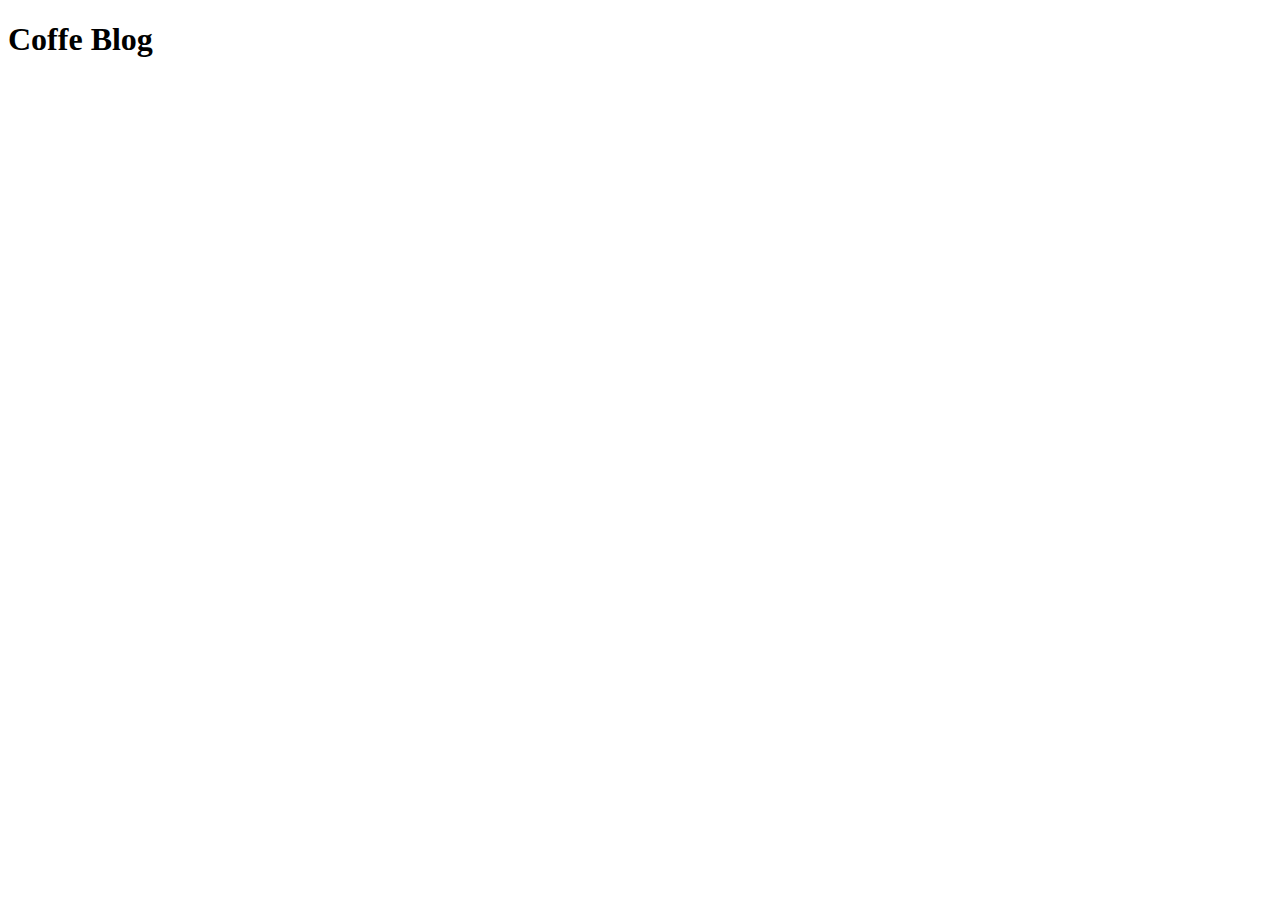
==== index.html @ 25b84c9d "Creting new project" ====
<!DOCTYPE html>
<html lang="es" dir="ltr">
  <head>
    <meta charset="utf-8">
    <meta name="viewport" content="width=device-width, initial-scale=1.0">
    <title>Coffe Blog</title>
    <link href="https://fonts.googleapis.com/css?family=Lato:300,400,700,900&display=swap" rel="stylesheet">
    <link rel="stylesheet" href="css/normalize.css">
    <link rel="stylesheet" href="css/style.css">
  </head>
  <body>
<h1>Coffe Blog</h1>
  </body>
</html>
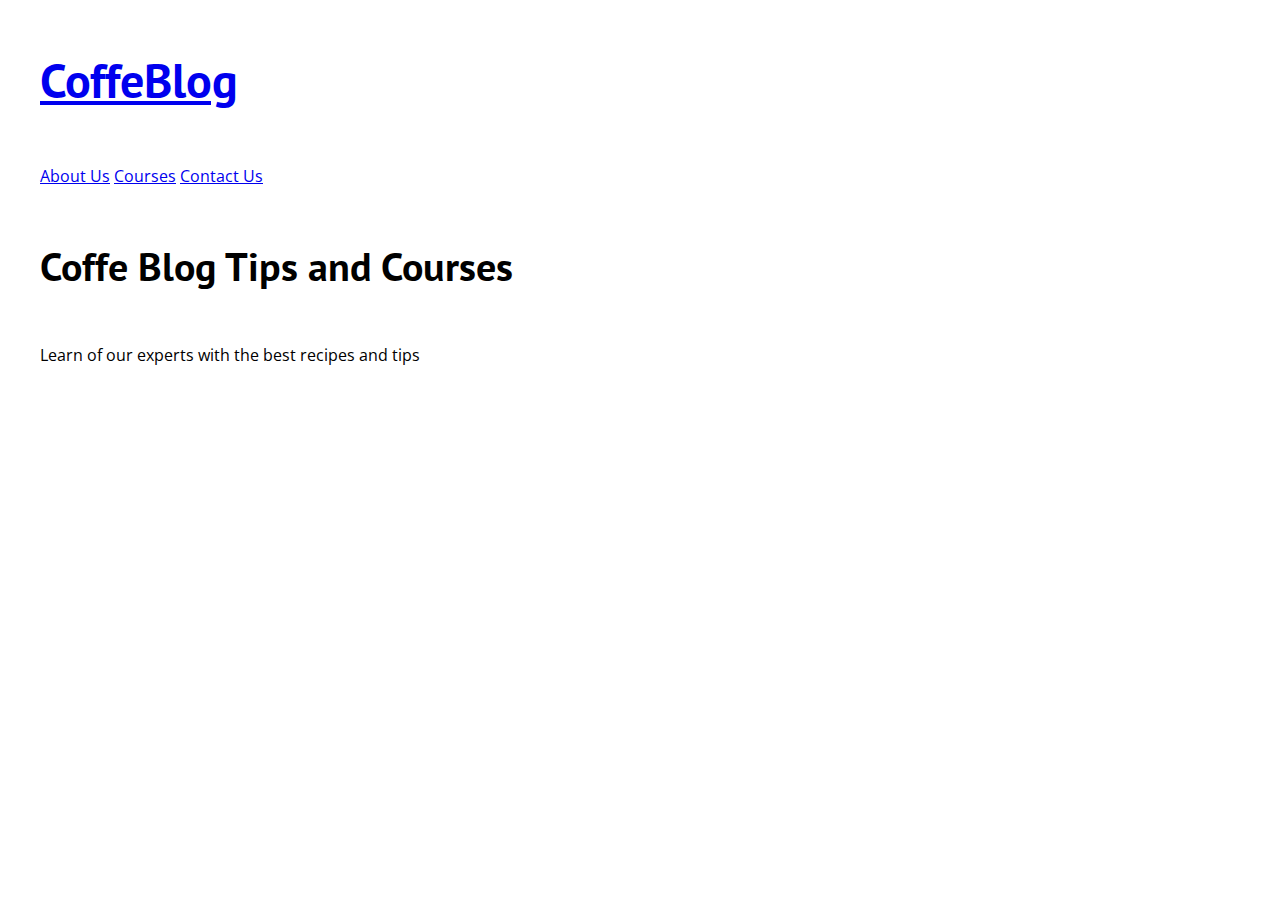
==== commit 03995466: "First steps" ====
--- a/index.html
+++ b/index.html
@@ -4,11 +4,29 @@
     <meta charset="utf-8">
     <meta name="viewport" content="width=device-width, initial-scale=1.0">
     <title>Coffe Blog</title>
-    <link href="https://fonts.googleapis.com/css?family=Lato:300,400,700,900&display=swap" rel="stylesheet">
+    <link href="https://fonts.googleapis.com/css?family=Open+Sans|PT+Sans:400,700&display=swap" rel="stylesheet">
     <link rel="stylesheet" href="css/normalize.css">
     <link rel="stylesheet" href="css/style.css">
   </head>
   <body>
-<h1>Coffe Blog</h1>
+    <header class="site-header">
+      <div class="contenedor">
+        <div class="main-bar">
+          <a href="#">
+            <h1><span>Coffe</span>Blog</h1>
+          </a>
+          <nav class="navegacion">
+            <a href="about.html">About Us</a>
+            <a href="courses.html">Courses</a>
+            <a href="contact.html">Contact Us</a>
+          </nav>
+        </div><!--Ending Bar-->
+        <div class="text-header">
+          <h2>Coffe Blog Tips and Courses</h2>
+          <p>Learn of our experts with the best recipes and tips</p>
+        </div>
+      </div><!--Ending Container-->
+    </header>
+
   </body>
 </html>
--- a/css/style.css
+++ b/css/style.css
@@ -0,0 +1,66 @@
+html{
+  box-sizing: border-box;
+  font-size: 62.5%;/**1rem = 10px**/
+}
+*, *:before, *:after{
+  box-sizing: inherit;
+}
+body{
+  font-family: 'Open Sans', sans-serif;
+  font-size: 1.6rem;
+  line-height: 2;
+}
+/** Globales **/
+.contenedor{
+  max-width: 120rem;
+  margin:0 auto;
+}
+h1, h2, h3, h4, h5, h6{
+  font-family:'PT Sans', sans-serif;
+  line-height: 2;
+}
+
+h1{
+  font-size: 4.8rem;
+}
+h2{
+  font-size: 4rem;
+}
+h3{
+  font-size: 3.2rem;
+}
+h4{
+  font-size: 2.8rem;
+}
+h5{
+  font-size: 2rem;
+}
+h6{
+  font-size: 1.8rem;
+}
+img{
+  max-width: 100%;
+}
+
+/** Utilidades **/
+.txt_center{
+  text-align: center;
+}
+.fnt_w300{
+  font-weight: 300;
+}
+.fnt_w400{
+  font-weight: 400;
+}
+.fnt_w700{
+  font-weight: 700;
+}
+.txt_white{
+  color:#ffff;
+}
+.txt_black{
+  color:#000000;
+}
+.txt_upper{
+  text-transform: uppercase;
+}
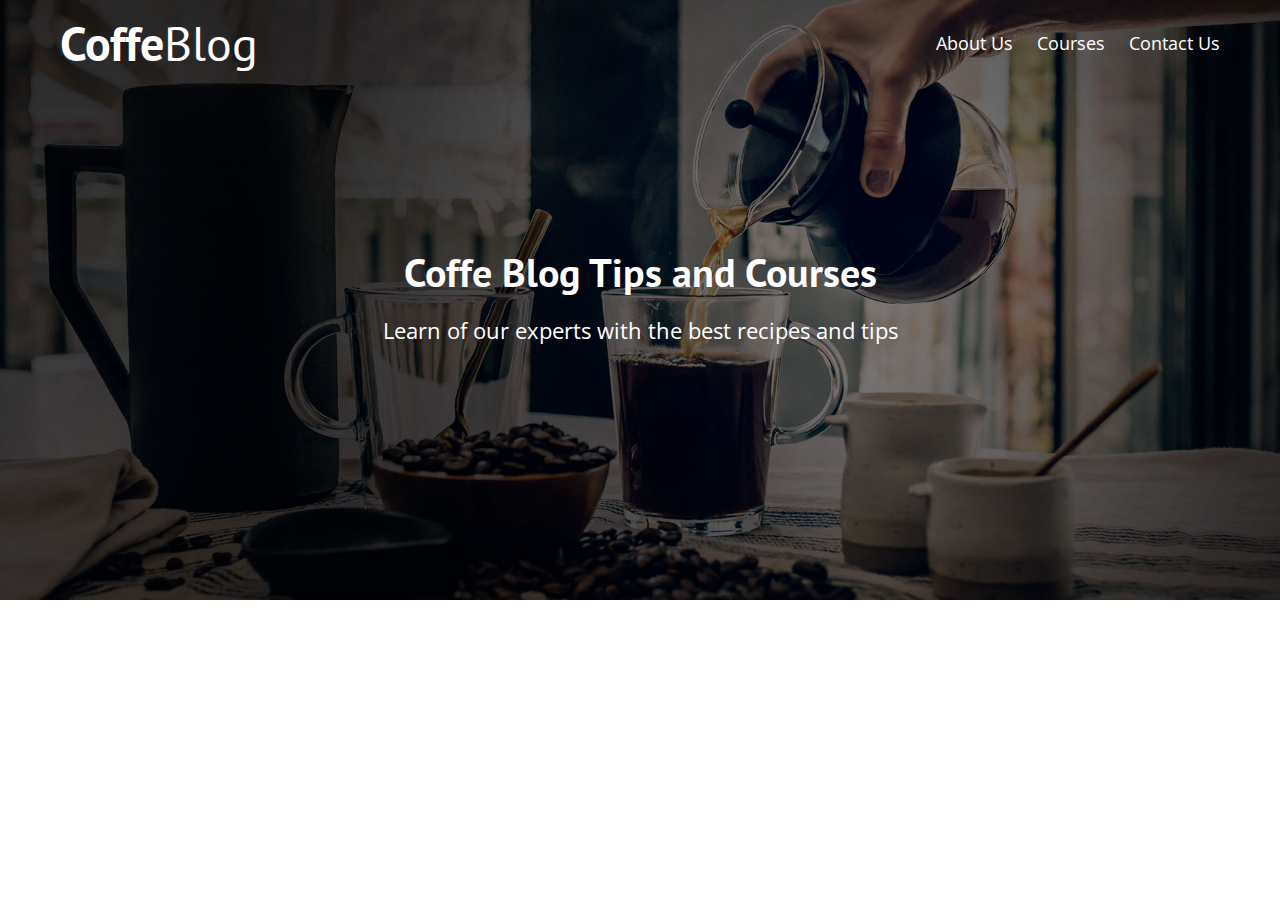
==== commit 18062a80: "Finish the last part of the header" ====
--- a/index.html
+++ b/index.html
@@ -13,17 +13,17 @@
       <div class="contenedor">
         <div class="main-bar">
           <a href="#">
-            <h1><span>Coffe</span>Blog</h1>
+            <h1 class="txt_white margin-zero txt_center fnt_w400"><span>Coffe</span>Blog</h1>
           </a>
-          <nav class="navegacion">
+          <nav class="navegacion txt_white txt_center">
             <a href="about.html">About Us</a>
             <a href="courses.html">Courses</a>
             <a href="contact.html">Contact Us</a>
           </nav>
         </div><!--Ending Bar-->
-        <div class="text-header">
-          <h2>Coffe Blog Tips and Courses</h2>
-          <p>Learn of our experts with the best recipes and tips</p>
+        <div class="text-header txt_center">
+          <h2 class="txt_white margin-zero">Coffe Blog Tips and Courses</h2>
+          <p class="txt_white margin-zero">Learn of our experts with the best recipes and tips</p>
         </div>
       </div><!--Ending Container-->
     </header>
--- a/css/style.css
+++ b/css/style.css
@@ -17,7 +17,8 @@
 }
 h1, h2, h3, h4, h5, h6{
   font-family:'PT Sans', sans-serif;
-  line-height: 2;
+  line-height: 1.8;
+  margin-top:0;
 }
 
 h1{
@@ -40,6 +41,9 @@
 }
 img{
   max-width: 100%;
+}
+a{
+  text-decoration: none;
 }
 
 /** Utilidades **/
@@ -64,3 +68,58 @@
 .txt_upper{
   text-transform: uppercase;
 }
+.margin-zero{
+  margin:0;
+}
+
+
+/*Header*/
+@media (min-width:700px) {
+  .main-bar{
+    display: flex;
+    justify-content: space-between;
+    align-items: center;
+    padding: 0 2rem;
+  }
+}
+
+.site-header{
+  background-image: url('../img/banner.jpg');
+  background-size: cover;
+  background-repeat: no-repeat;
+  background-position: center center;
+  height: 60rem;
+}
+.site-header h1 span{
+  font-weight: 700;
+}
+
+/*Navegacion*/
+.navegacion a{
+  color:#ffffff;
+  display: block;
+  font-size: 1.8rem;
+}
+@media (min-width:700px){
+ .navegacion a{
+   display: inline;
+   margin-right: 2rem;
+ }
+ .navegacion a:last-of-type{
+   margin-right: 0;
+ }
+}
+
+/*Header text*/
+.text-header{
+  margin:5rem 3rem 0;
+
+}
+.text-header p{
+  font-size: 2.2rem;
+}
+ @media (min-width: 700px) {
+  .text-header{
+    margin-top: 15rem;
+  }
+}
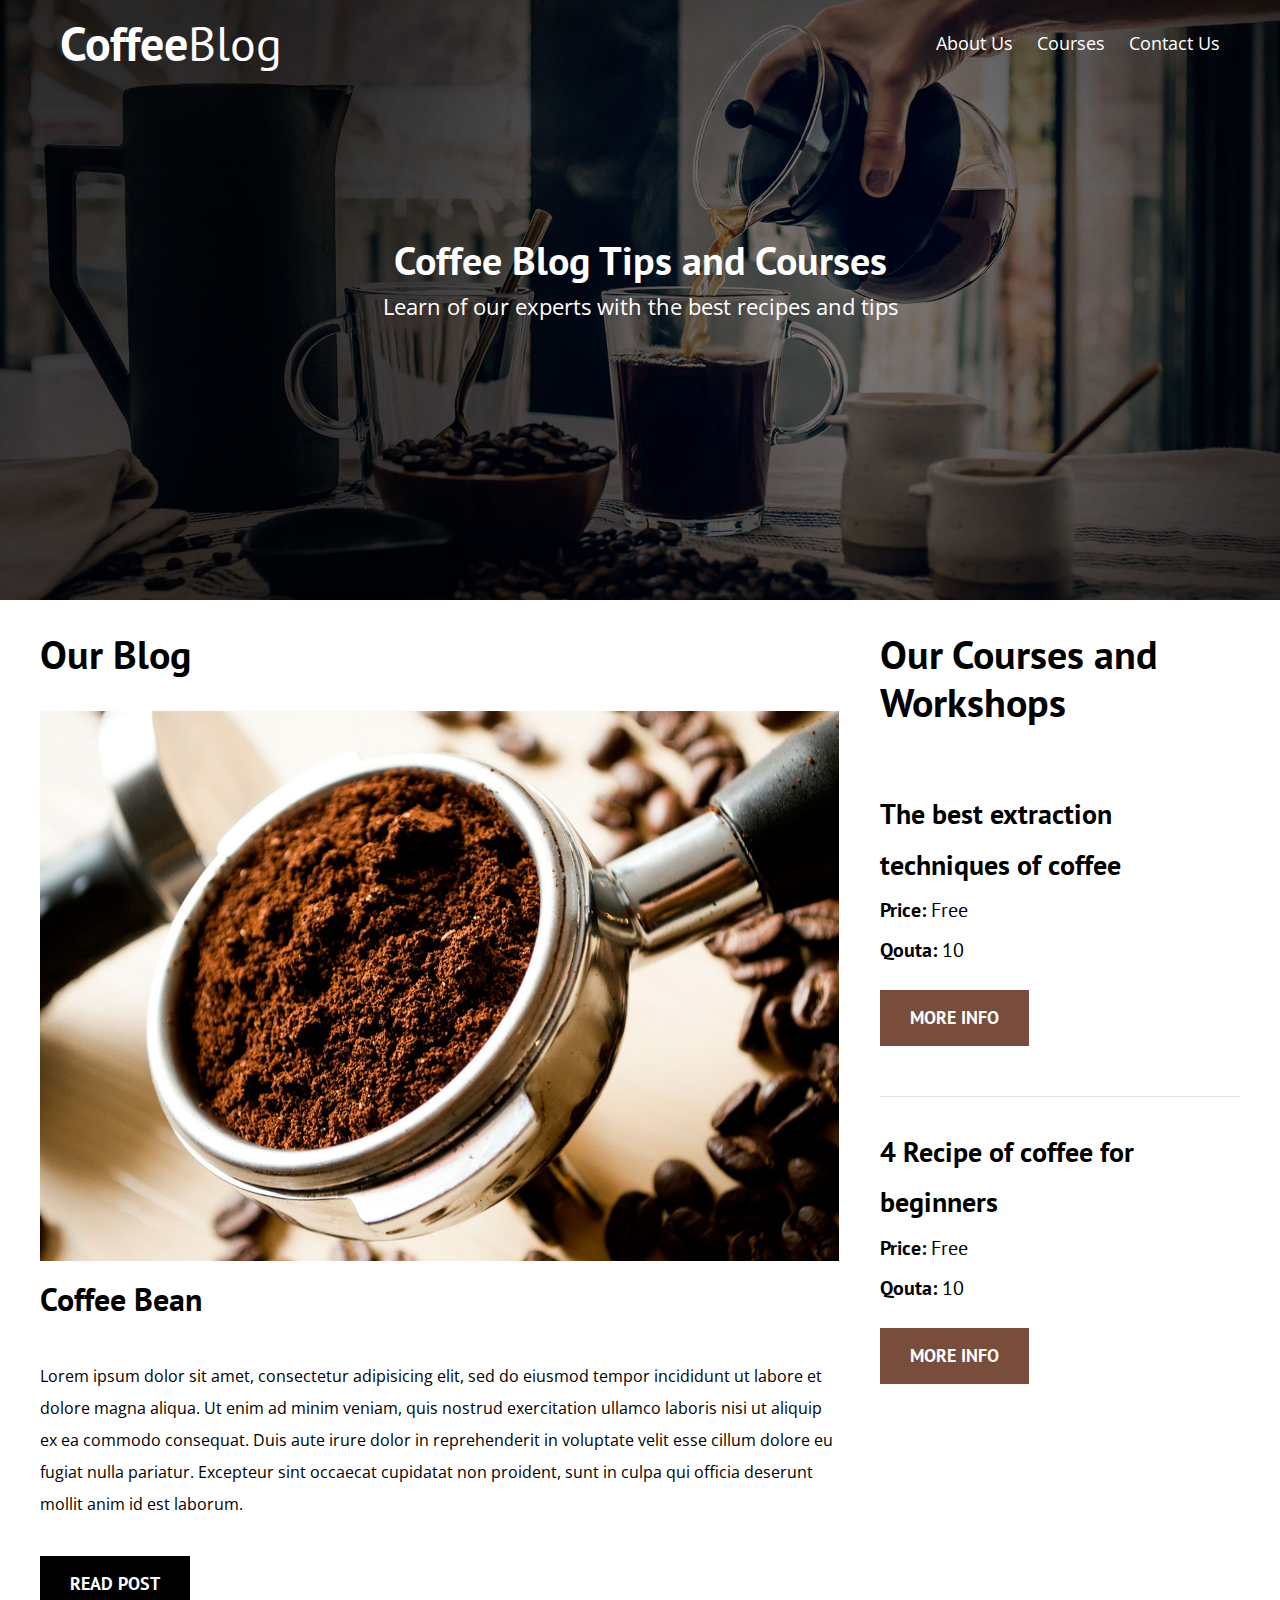
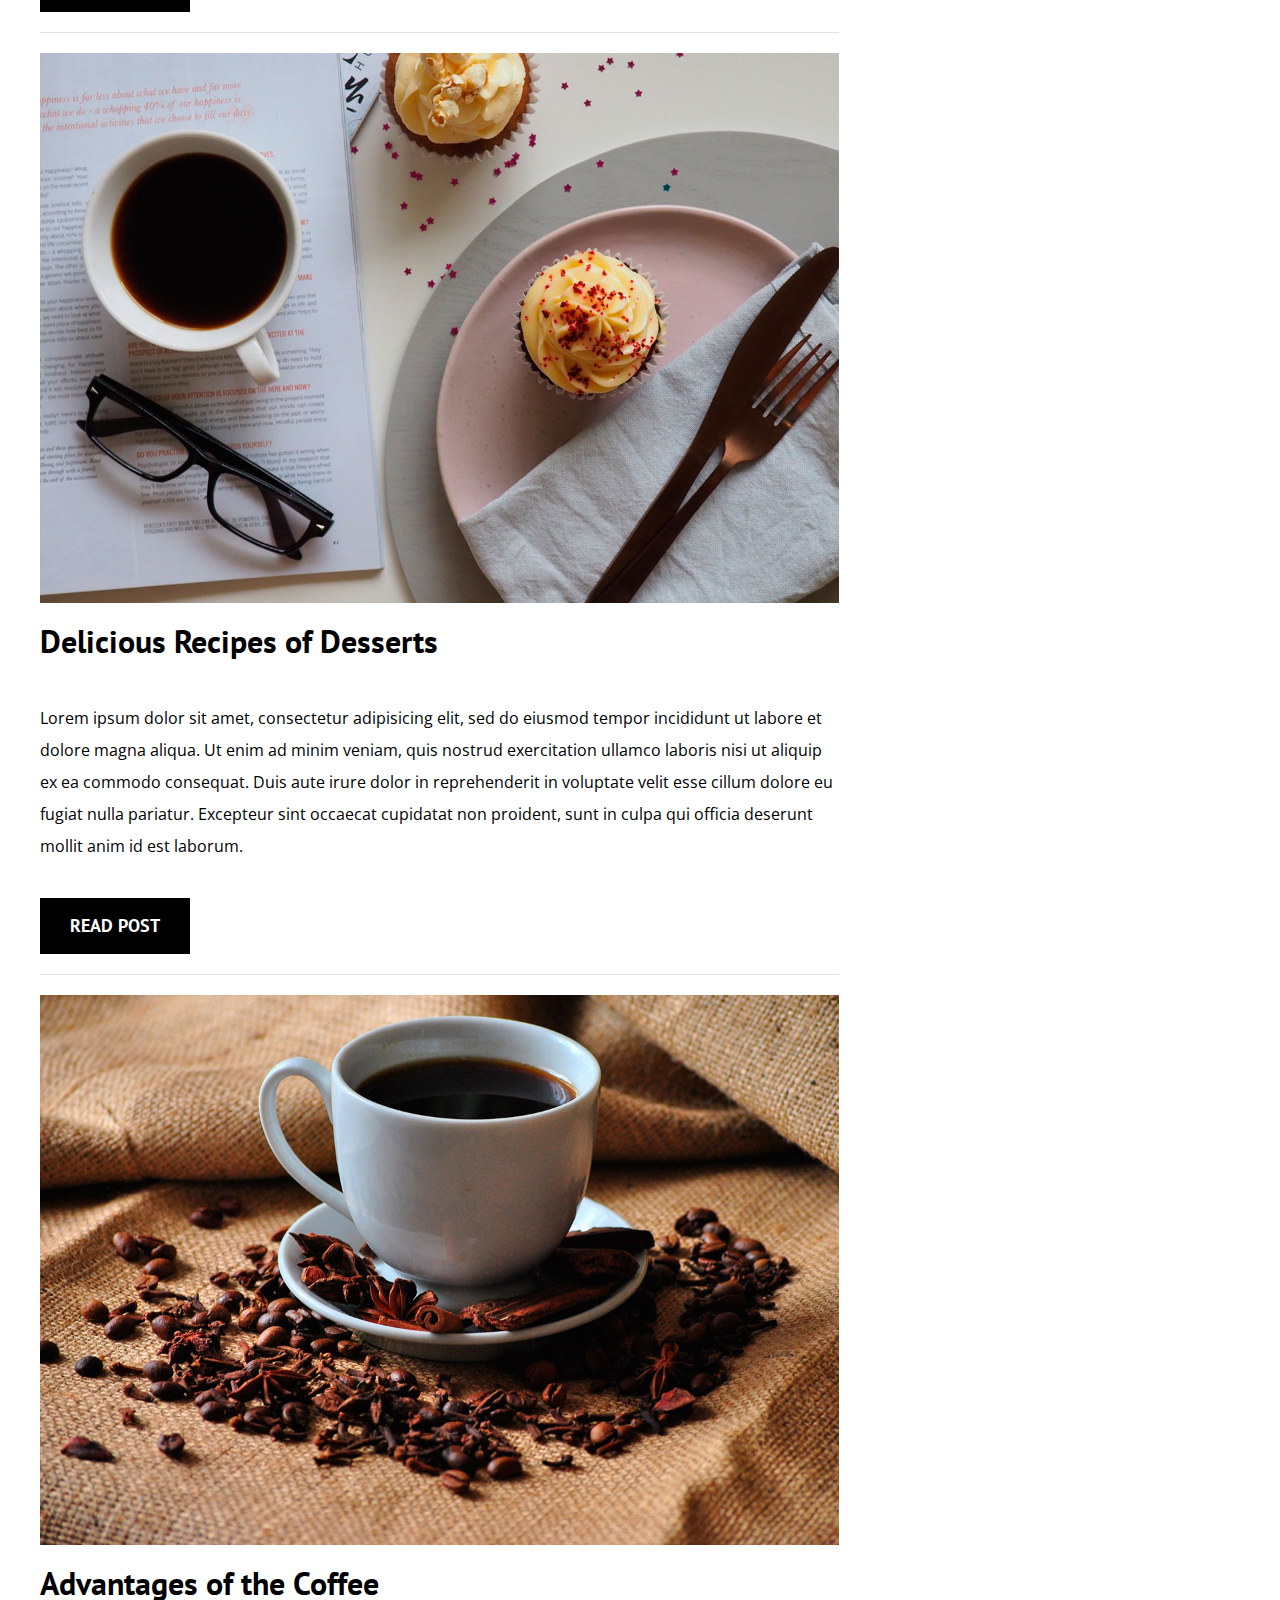
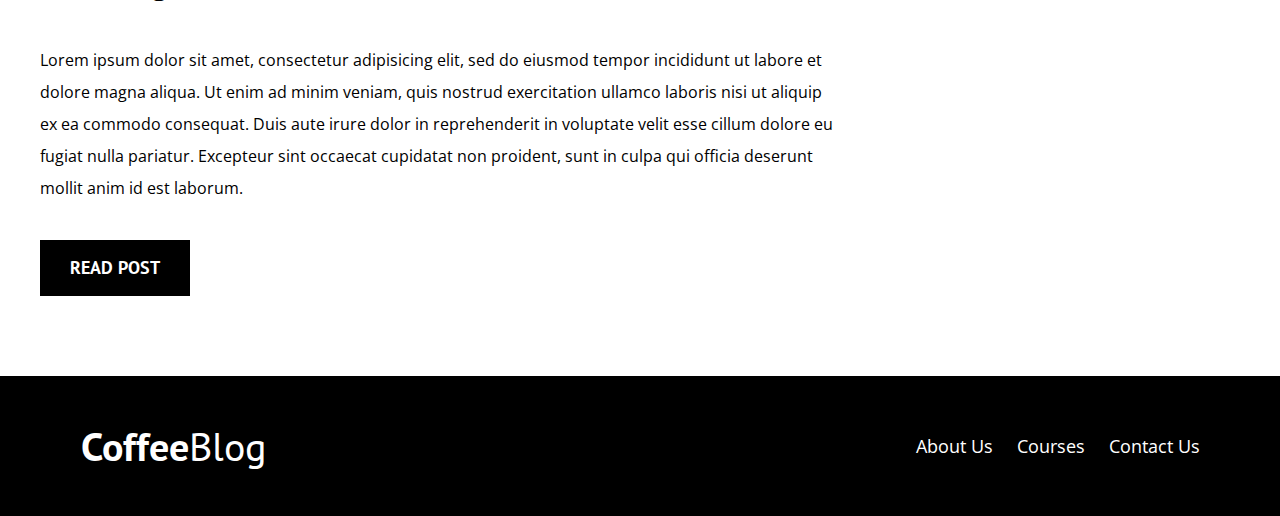
==== commit 4c00dd46: "Ending the project" ====
--- a/index.html
+++ b/index.html
@@ -3,7 +3,7 @@
   <head>
     <meta charset="utf-8">
     <meta name="viewport" content="width=device-width, initial-scale=1.0">
-    <title>Coffe Blog</title>
+    <title>Coffee Blog</title>
     <link href="https://fonts.googleapis.com/css?family=Open+Sans|PT+Sans:400,700&display=swap" rel="stylesheet">
     <link rel="stylesheet" href="css/normalize.css">
     <link rel="stylesheet" href="css/style.css">
@@ -13,7 +13,7 @@
       <div class="contenedor">
         <div class="main-bar">
           <a href="#">
-            <h1 class="txt_white margin-zero txt_center fnt_w400"><span>Coffe</span>Blog</h1>
+            <h1 class="txt_white margin-zero txt_center fnt_w400"><span>Coffee</span>Blog</h1>
           </a>
           <nav class="navegacion txt_white txt_center">
             <a href="about.html">About Us</a>
@@ -22,11 +22,78 @@
           </nav>
         </div><!--Ending Bar-->
         <div class="text-header txt_center">
-          <h2 class="txt_white margin-zero">Coffe Blog Tips and Courses</h2>
+          <h2 class="txt_white margin-zero">Coffee Blog Tips and Courses</h2>
           <p class="txt_white margin-zero">Learn of our experts with the best recipes and tips</p>
         </div>
       </div><!--Ending Container-->
     </header>
 
+    <div class="main-content contenedor">
+      <main class="blog">
+        <h2>Our Blog</h2>
+        <article class="post-blog">
+          <div class="image">
+            <img src="img/blog1.jpg" alt="Image blog">
+          </div><!--image-->
+          <div class="content-blog">
+            <h3>Coffee Bean</h3>
+            <p>Lorem ipsum dolor sit amet, consectetur adipisicing elit, sed do eiusmod tempor incididunt ut labore et dolore magna aliqua. Ut enim ad minim veniam, quis nostrud exercitation ullamco laboris nisi ut aliquip ex ea commodo consequat. Duis aute irure dolor in reprehenderit in voluptate velit esse cillum dolore eu fugiat nulla pariatur. Excepteur sint occaecat cupidatat non proident, sunt in culpa qui officia deserunt mollit anim id est laborum.</p>
+            <a href="post.html" class="btn btn-primary">Read Post</a>
+          </div>
+        </article>
+        <article class="post-blog">
+          <div class="image">
+            <img src="img/blog2.jpg" alt="Image blog">
+          </div><!--image-->
+          <div class="content-blog">
+            <h3>Delicious Recipes of Desserts</h3>
+            <p>Lorem ipsum dolor sit amet, consectetur adipisicing elit, sed do eiusmod tempor incididunt ut labore et dolore magna aliqua. Ut enim ad minim veniam, quis nostrud exercitation ullamco laboris nisi ut aliquip ex ea commodo consequat. Duis aute irure dolor in reprehenderit in voluptate velit esse cillum dolore eu fugiat nulla pariatur. Excepteur sint occaecat cupidatat non proident, sunt in culpa qui officia deserunt mollit anim id est laborum.</p>
+            <a href="post.html" class="btn btn-primary">Read Post</a>
+          </div>
+        </article>
+        <article class="post-blog">
+          <div class="image">
+            <img src="img/blog3.jpg" alt="Image blog">
+          </div><!--image-->
+          <div class="content-blog">
+            <h3>Advantages of the Coffee</h3>
+            <p>Lorem ipsum dolor sit amet, consectetur adipisicing elit, sed do eiusmod tempor incididunt ut labore et dolore magna aliqua. Ut enim ad minim veniam, quis nostrud exercitation ullamco laboris nisi ut aliquip ex ea commodo consequat. Duis aute irure dolor in reprehenderit in voluptate velit esse cillum dolore eu fugiat nulla pariatur. Excepteur sint occaecat cupidatat non proident, sunt in culpa qui officia deserunt mollit anim id est laborum.</p>
+            <a href="post.html" class="btn btn-primary">Read Post</a>
+          </div>
+        </article>
+      </main>
+      <aside class="courses">
+        <h2>Our Courses and Workshops</h2>
+        <ul class="list-courses">
+          <li class="course">
+            <h4 class="margin-zero">The best extraction techniques of coffee</h4>
+            <p class="margin-zero">Price: <span>Free</span></p>
+            <p class="margin-zero">Qouta: <span>10</span></p>
+            <a href="courses.html" class="btn btn-secondary">More info</a>
+          </li>
+          <li class="course">
+            <h4 class="margin-zero">4 Recipe of coffee for beginners</h4>
+            <p class="margin-zero">Price: <span>Free</span></p>
+            <p class="margin-zero">Qouta: <span>10</span></p>
+            <a href="courses.html" class="btn btn-secondary">More info</a>
+          </li>
+        </ul>
+      </aside>
+    </div><!--Contenido Principal-->
+
+    <footer class="site-footer">
+      <div class="contenedor">
+        <div class="main-bar">
+          <p class="margin-zero"><span>Coffee</span>Blog</p>
+
+          <nav class="navegacion txt_white txt_center">
+            <a href="about.html">About Us</a>
+            <a href="courses.html">Courses</a>
+            <a href="contact.html">Contact Us</a>
+          </nav>
+        </div>
+
+      </div>
+    </footer>
   </body>
 </html>
--- a/css/style.css
+++ b/css/style.css
@@ -13,6 +13,7 @@
 /** Globales **/
 .contenedor{
   max-width: 120rem;
+  width:95%;
   margin:0 auto;
 }
 h1, h2, h3, h4, h5, h6{
@@ -26,6 +27,7 @@
 }
 h2{
   font-size: 4rem;
+  line-height: 1.2;
 }
 h3{
   font-size: 3.2rem;
@@ -71,8 +73,69 @@
 .margin-zero{
   margin:0;
 }
-
-
+.gap-20{
+  margin-right: 2rem;
+}
+
+/*Grid*/
+ @media (min-width: 700px) {
+  .grid{
+    display: flex;
+    justify-content: space-between;
+    flex-wrap: wrap;
+  }
+  .columns-center{
+    justify-content: center;
+  }
+  .columns-4{
+    flex: 0 0 calc(33.3% - 1rem);
+  }
+  .columns-6{
+    flex: 0 0 calc(50% - 1rem);
+  }
+  .columns-8{
+    flex: 0 0 calc(66.6% - 1rem);
+  }
+  .columns-10{
+    flex: 0 0 calc(83.3% - 1rem);
+  }
+  .columns-12{
+    flex: 0 0 100%;
+  }
+}
+
+/*Botones*/
+.btn{
+  color:#fff;
+  border:none;
+  display: block;/*Va tomar todo el espacio*/
+  text-align: center;
+  padding: 1rem 3rem;
+  margin:2rem 0;
+  text-decoration: none;
+  font-family: 'PT Sans', sans-serif;
+  font-weight: 700;
+  text-transform: uppercase;
+  font-size: 1.8rem;
+  flex: 0 0 100%; /*This is for the button send which as display flex, and it will grow up*/
+}
+.btn:hover{
+  cursor: pointer;
+
+}
+ @media (min-width: 700px) {
+  .btn{
+    display: inline-block;
+    flex: 0 0 auto;
+  }
+}
+.btn-primary{
+  background-color:#000;
+}
+
+.btn-secondary{
+  background-color: #784d3c;
+}
 /*Header*/
 @media (min-width:700px) {
   .main-bar{
@@ -89,6 +152,7 @@
   background-repeat: no-repeat;
   background-position: center center;
   height: 60rem;
+  margin-bottom:3rem;
 }
 .site-header h1 span{
   font-weight: 700;
@@ -123,3 +187,105 @@
     margin-top: 15rem;
   }
 }
+
+/** Main Content **/
+.main-content{
+  display: flex;
+  flex-wrap:wrap;
+}
+.blog, .courses{
+  flex: 0 0 100%;
+}
+.courses{/* Posiciona primero los cursos, al darle un valor negativo */
+  order:-1;
+}
+ @media (min-width:700px) {
+  .main-content{
+    justify-content: space-between;
+  }
+  .blog{
+    flex-basis: 66.6%
+  }
+  .courses{
+    flex-basis: calc(33.3% - 4rem);
+    order:2;
+  }
+}
+.post-blog{
+  margin-bottom:2rem;
+  border-bottom: 1px solid #e1e1e1;
+}
+.post-blog:last-of-type{
+  border-bottom:none;
+}
+
+/* Courses list*/
+.list-courses{
+  padding:0;
+  list-style: none;
+}
+.course{
+  padding-top: 3rem;
+  padding-bottom: 3rem;
+  border-bottom: 1px solid #e1e1e1;
+}
+.course:last-of-type{
+  border-bottom:none;
+}
+.course p{
+  font-family: 'PT Sans', sans-serif;
+  font-weight: 700;
+  font-size:2rem;
+}
+.course p span, .course p.description{
+  font-weight: 400;
+}
+
+/** Site Footer **/
+.site-footer{
+  background-color: #000;
+  padding: 3rem;
+  margin-top:4rem;
+}
+.site-footer p{
+  color:#fff;
+  font-size: 4rem;
+  font-weight: 400;
+  font-family: 'PT Sans', sans-serif;
+  text-align: center;
+}
+.site-footer p span{
+  font-weight: 700;
+}
+
+/*Contact Form*/
+.contact-form{
+  background-color: #fff;
+  padding:5rem;
+}
+ @media (min-width: 700px) {
+   .contact-form{
+       margin-top:-10rem;
+   }
+}
+.contact-form .field{
+  display: flex;
+  justify-content: space-between;
+  margin-bottom: 2rem;
+}
+.contact-form .field label{/*Da el espacio necesario al label*/
+  flex: 0 0 8rem;
+}
+.contact-form .field input:not([type="submit"]),
+.contact-form textarea{
+  flex: 1;
+  border: 1px solid #e1e1e1;
+  padding:1rem;
+}
+.contact-form textarea{
+  height: 20rem;
+}
+.contact-form .btn_send{
+  display: flex;
+  justify-content: flex-end;
+}
